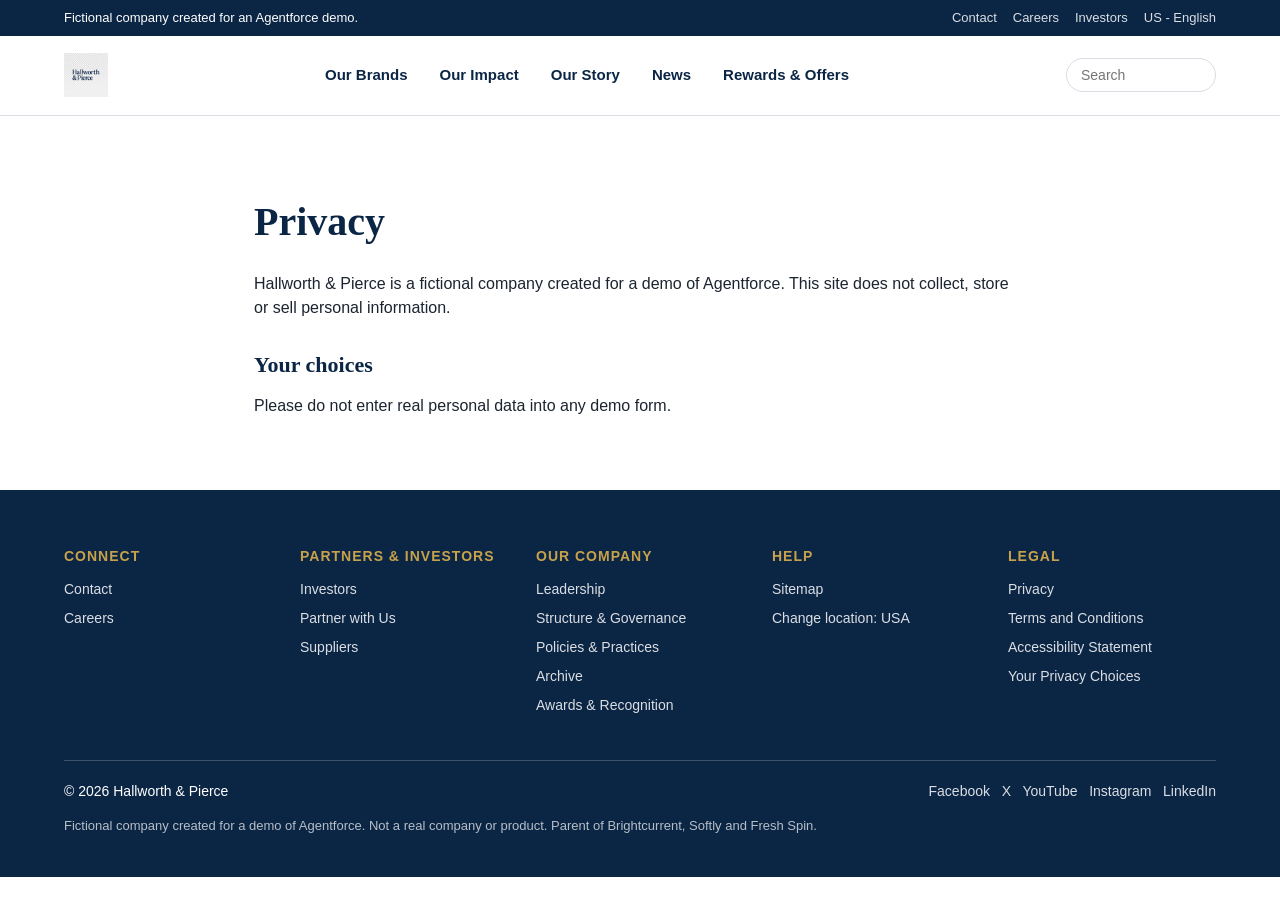
==== privacy.html @ 75a84b4d "Add Hallworth & Pierce mock site Co-Authored-By: Claude Sonnet 5.5 <noreply@anthropic.com>" ====
<!DOCTYPE html>
<html lang="en"><head><meta charset="utf-8"><meta name="viewport" content="width=device-width,initial-scale=1">
<title>Privacy</title><link rel="stylesheet" href="styles.css"></head><body>
<a class="skip" href="#main">Skip to content</a>
<div class="topbar"><div class="wrap"><span>Fictional company created for an Agentforce demo.</span><span><a href="#">Contact</a><a href="#">Careers</a><a href="#">Investors</a><a href="#">US - English</a></span></div></div>
<header class="site"><div class="wrap">
<a class="logo" href="index.html"><img src="assets/logo.png" alt="Hallworth &amp; Pierce" onerror="this.outerHTML='<span class=logo-text>Hallworth &amp; Pierce</span>'"></a>
<nav class="main" aria-label="Main"><ul>
<li><a href="index.html#brands">Our Brands</a><div class="sub"><a href="https://ctruax-hub.github.io/brightcurrent/">Brightcurrent</a><a href="#">Softly</a><a href="#">Fresh Spin</a><a href="#">Innovation</a><a href="#">Product Safety</a><a href="#">Ingredients</a></div></li>
<li><a href="index.html#impact">Our Impact</a><div class="sub"><a href="#">Community Impact</a><a href="#">Equality &amp; Inclusion</a><a href="#">Sustainability</a><a href="#">Ethics &amp; Responsibility</a></div></li>
<li><a href="index.html#company">Our Story</a><div class="sub"><a href="#">Who We Are</a><a href="#">H&amp;P History</a><a href="#">2026 Annual Report</a><a href="#">2025 Citizenship Report</a></div></li>
<li><a href="index.html#stories">News</a><div class="sub"><a href="#">Blog</a><a href="#">Newsroom</a></div></li>
<li><a href="#">Rewards &amp; Offers</a></li>
</ul></nav>
<input class="search" type="search" placeholder="Search" aria-label="Search">
<button class="burger" aria-label="Menu">&#9776;</button>
</div></header>
<main id="main">
<div class="page"><h1>Privacy</h1><p>Hallworth &amp; Pierce is a fictional company created for a demo of Agentforce. This site does not collect, store or sell personal information.</p><h2>Your choices</h2><p>Please do not enter real personal data into any demo form.</p></div></main>
<footer><div class="wrap">
<div class="cols">
<div><h4>Connect</h4><ul><li><a href="#">Contact</a></li><li><a href="#">Careers</a></li></ul></div>
<div><h4>Partners &amp; Investors</h4><ul><li><a href="#">Investors</a></li><li><a href="#">Partner with Us</a></li><li><a href="#">Suppliers</a></li></ul></div>
<div><h4>Our Company</h4><ul><li><a href="#">Leadership</a></li><li><a href="#">Structure &amp; Governance</a></li><li><a href="#">Policies &amp; Practices</a></li><li><a href="#">Archive</a></li><li><a href="#">Awards &amp; Recognition</a></li></ul></div>
<div><h4>Help</h4><ul><li><a href="#">Sitemap</a></li><li><a href="#">Change location: USA</a></li></ul></div>
<div><h4>Legal</h4><ul><li><a href="privacy.html">Privacy</a></li><li><a href="terms.html">Terms and Conditions</a></li><li><a href="#">Accessibility Statement</a></li><li><a href="#">Your Privacy Choices</a></li></ul></div>
</div>
<div class="legal"><span>&copy; 2026 Hallworth &amp; Pierce</span><span><a href="#">Facebook</a> &nbsp; <a href="#">X</a> &nbsp; <a href="#">YouTube</a> &nbsp; <a href="#">Instagram</a> &nbsp; <a href="#">LinkedIn</a></span></div>
<p class="disc">Fictional company created for a demo of Agentforce. Not a real company or product. Parent of Brightcurrent, Softly and Fresh Spin.</p>
</div></footer>
<script src="script.js"></script></body></html>
---- styles.css ----
:root{--navy:#0b2545;--blue:#13539b;--sky:#e8f0f9;--ink:#1c2430;--gray:#5b6573;--line:#d9dee5;--accent:#c8a24a}
*{box-sizing:border-box}
html{scroll-behavior:smooth}
body{margin:0;font-family:"Helvetica Neue",Arial,sans-serif;color:var(--ink);line-height:1.5;background:#fff}
a{color:inherit}
img{max-width:100%;display:block}
.skip{position:absolute;left:-999px;top:0;background:#fff;padding:8px 12px;z-index:100}
.skip:focus{left:0}
.wrap{max-width:1200px;margin:0 auto;padding:0 24px}
/* header */
.topbar{background:var(--navy);color:#fff;font-size:13px}
.topbar .wrap{display:flex;justify-content:space-between;align-items:center;min-height:36px;gap:16px;flex-wrap:wrap}
.topbar a{text-decoration:none;opacity:.85;margin-left:16px}
.topbar a:hover{opacity:1;text-decoration:underline}
header.site{border-bottom:1px solid var(--line);background:#fff;position:sticky;top:0;z-index:50}
header.site .wrap{display:flex;align-items:center;justify-content:space-between;min-height:76px;gap:24px}
.logo img{height:44px;width:auto}
.logo-text{font:700 22px Georgia,serif;color:var(--navy);text-decoration:none;letter-spacing:.3px}
nav.main ul{list-style:none;display:flex;gap:4px;margin:0;padding:0}
nav.main li{position:relative}
nav.main > ul > li > a{display:block;padding:28px 14px;text-decoration:none;font-weight:600;font-size:15px;color:var(--navy)}
nav.main > ul > li:hover > a{color:var(--blue)}
nav.main .sub{display:none;position:absolute;top:100%;left:0;min-width:240px;background:#fff;border:1px solid var(--line);box-shadow:0 8px 24px rgba(0,0,0,.1);padding:10px 0;flex-direction:column;gap:0}
nav.main li:hover .sub,nav.main li:focus-within .sub{display:flex}
nav.main .sub a{padding:9px 20px;text-decoration:none;font-size:14px;display:block}
nav.main .sub a:hover{background:var(--sky)}
.search{border:1px solid var(--line);border-radius:20px;padding:8px 14px;font-size:14px;width:150px}
.burger{display:none;background:none;border:0;font-size:28px;cursor:pointer;color:var(--navy)}
/* hero */
.hero{background:var(--navy);color:#fff;position:relative;overflow:hidden}
.hero .wrap{display:grid;grid-template-columns:1fr 1fr;gap:40px;align-items:center;padding-top:56px;padding-bottom:56px}
.hero h1{font:700 52px/1.1 Georgia,serif;margin:8px 0 20px}
.eyebrow{text-transform:uppercase;letter-spacing:2px;font-size:13px;font-weight:700;color:var(--accent)}
.hero p{font-size:18px;max-width:460px;opacity:.9}
.hero .imgs{display:grid;grid-template-columns:1fr 1fr;gap:16px}
.hero .imgs img{width:100%;height:100%;object-fit:cover;min-height:260px;background:#1d3d66;border-radius:4px}
.btn{display:inline-block;background:var(--accent);color:var(--navy);padding:13px 28px;font-weight:700;text-decoration:none;border-radius:30px;margin-top:12px}
.btn:hover{filter:brightness(1.08)}
.btn.outline{background:none;border:2px solid var(--navy);color:var(--navy)}
.btn.outline:hover{background:var(--navy);color:#fff;filter:none}
.anchors{background:var(--sky);border-bottom:1px solid var(--line)}
.anchors .wrap{display:flex;gap:28px;overflow-x:auto;padding-top:14px;padding-bottom:14px}
.anchors a{white-space:nowrap;text-decoration:none;font-weight:600;font-size:14px;color:var(--navy)}
.anchors a:hover{text-decoration:underline}
/* sections */
section{padding:72px 0}
h2{font:700 36px/1.2 Georgia,serif;color:var(--navy);margin:6px 0 28px}
.center{text-align:center}
.carousel{position:relative}
.track{display:flex;gap:20px;overflow-x:auto;scroll-snap-type:x mandatory;scrollbar-width:none;padding-bottom:6px}
.track::-webkit-scrollbar{display:none}
.card{flex:0 0 calc(25% - 15px);scroll-snap-align:start;border:1px solid var(--line);background:#fff}
.card img{width:100%;aspect-ratio:4/3;object-fit:cover;background:var(--sky)}
.card .body{padding:18px}
.card time{font-size:12px;color:var(--gray);text-transform:uppercase;letter-spacing:1px}
.card h3{font-size:18px;margin:8px 0 12px;color:var(--navy);line-height:1.3}
.card a{font-weight:700;font-size:14px;color:var(--blue)}
.ctrl{display:flex;gap:10px;justify-content:center;margin-top:20px}
.ctrl button{width:42px;height:42px;border-radius:50%;border:1px solid var(--navy);background:#fff;color:var(--navy);font-size:18px;cursor:pointer}
.ctrl button:hover{background:var(--navy);color:#fff}
.brands{background:var(--sky)}
.brand{flex:0 0 calc(25% - 15px);scroll-snap-align:start;background:#fff;text-align:center;padding:30px 20px;text-decoration:none;border:1px solid var(--line)}
.brand img{height:90px;margin:0 auto 14px;object-fit:contain}
.brand span{font-weight:700;color:var(--navy)}
.brand small{display:block;color:var(--gray);margin-top:4px}
.feature{display:grid;grid-template-columns:1fr 1fr;min-height:420px;padding:0}
.feature img{width:100%;height:100%;object-fit:cover;background:#cfdceb}
.feature .txt{display:flex;flex-direction:column;justify-content:center;padding:56px;background:#fff}
.feature .txt p{max-width:480px;color:var(--gray)}
.dual{display:grid;grid-template-columns:1fr 1fr;gap:24px;padding:0 0 72px}
.tile{position:relative;min-height:320px;color:#fff;display:flex;flex-direction:column;justify-content:flex-end;padding:32px;background:var(--navy) center/cover}
.tile::before{content:"";position:absolute;inset:0;background:linear-gradient(transparent 30%,rgba(11,37,69,.9))}
.tile>*{position:relative}
.tile h3{font:700 28px Georgia,serif;margin:0 0 10px}
.tile .btn{align-self:flex-start}
/* footer */
footer{background:var(--navy);color:#fff;padding:56px 0 28px;font-size:14px}
footer .cols{display:grid;grid-template-columns:repeat(5,1fr);gap:28px}
footer h4{margin:0 0 12px;font-size:14px;text-transform:uppercase;letter-spacing:1px;color:var(--accent)}
footer ul{list-style:none;padding:0;margin:0}
footer li{margin-bottom:8px}
footer a{text-decoration:none;opacity:.85}
footer a:hover{opacity:1;text-decoration:underline}
footer .legal{border-top:1px solid rgba(255,255,255,.2);margin-top:36px;padding-top:20px;display:flex;justify-content:space-between;gap:20px;flex-wrap:wrap}
footer .disc{margin-top:14px;opacity:.7;font-size:13px}
.page{max-width:820px;margin:0 auto;padding:56px 24px}
.page h1{font:700 40px Georgia,serif;color:var(--navy)}
.page h2{font-size:22px;margin:32px 0 8px}
@media(max-width:900px){
 .burger{display:block}
 nav.main{display:none;position:absolute;top:100%;left:0;right:0;background:#fff;border-bottom:1px solid var(--line)}
 nav.main.open{display:block}
 nav.main ul{flex-direction:column}
 nav.main > ul > li > a{padding:14px 24px}
 nav.main .sub{display:flex;position:static;border:0;box-shadow:none;padding:0 0 8px 16px}
 .search{display:none}
 .hero .wrap,.feature,.dual{grid-template-columns:1fr}
 .hero h1{font-size:38px}
 .card,.brand{flex-basis:80%}
 .feature .txt{padding:36px 24px}
 footer .cols{grid-template-columns:1fr 1fr}
}
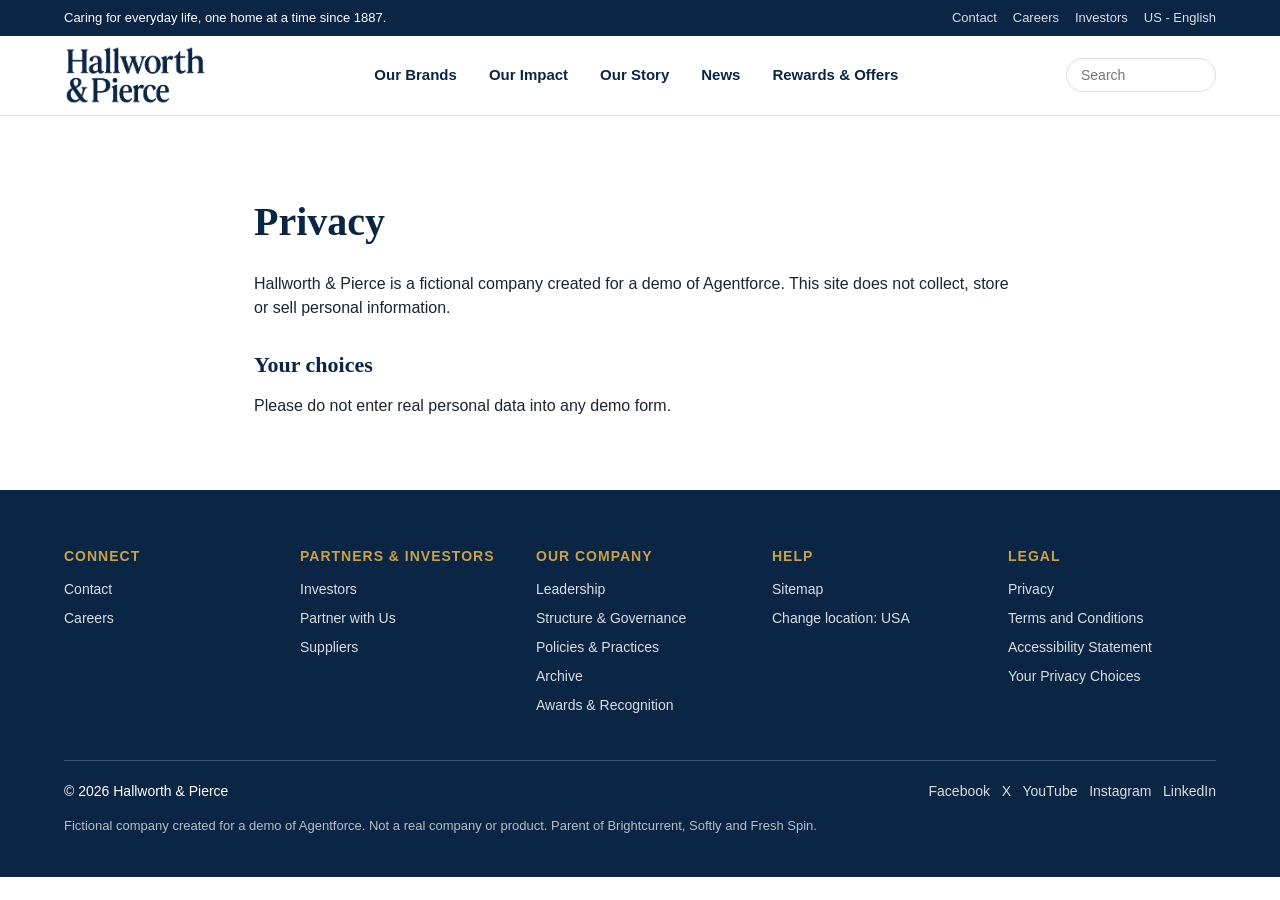
==== commit 4c646d61: "New story-4 image, on-brand top bar tagline, tinted intro section Co-Authored-By: Claude Sonnet 5.5 " ====
--- a/privacy.html
+++ b/privacy.html
@@ -2,7 +2,7 @@
 <html lang="en"><head><meta charset="utf-8"><meta name="viewport" content="width=device-width,initial-scale=1">
 <title>Privacy</title><link rel="stylesheet" href="styles.css"></head><body>
 <a class="skip" href="#main">Skip to content</a>
-<div class="topbar"><div class="wrap"><span>Fictional company created for an Agentforce demo.</span><span><a href="#">Contact</a><a href="#">Careers</a><a href="#">Investors</a><a href="#">US - English</a></span></div></div>
+<div class="topbar"><div class="wrap"><span>Caring for everyday life, one home at a time since 1887.</span><span><a href="#">Contact</a><a href="#">Careers</a><a href="#">Investors</a><a href="#">US - English</a></span></div></div>
 <header class="site"><div class="wrap">
 <a class="logo" href="index.html"><img src="assets/logo.png" alt="Hallworth &amp; Pierce" onerror="this.outerHTML='<span class=logo-text>Hallworth &amp; Pierce</span>'"></a>
 <nav class="main" aria-label="Main"><ul>
--- a/styles.css
+++ b/styles.css
@@ -14,7 +14,7 @@
 .topbar a:hover{opacity:1;text-decoration:underline}
 header.site{border-bottom:1px solid var(--line);background:#fff;position:sticky;top:0;z-index:50}
 header.site .wrap{display:flex;align-items:center;justify-content:space-between;min-height:76px;gap:24px}
-.logo img{height:44px;width:auto}
+.logo img{height:60px;width:auto}
 .logo-text{font:700 22px Georgia,serif;color:var(--navy);text-decoration:none;letter-spacing:.3px}
 nav.main ul{list-style:none;display:flex;gap:4px;margin:0;padding:0}
 nav.main li{position:relative}
@@ -60,7 +60,7 @@
 .ctrl button:hover{background:var(--navy);color:#fff}
 .brands{background:var(--sky)}
 .brand{flex:0 0 calc(25% - 15px);scroll-snap-align:start;background:#fff;text-align:center;padding:30px 20px;text-decoration:none;border:1px solid var(--line)}
-.brand img{height:90px;margin:0 auto 14px;object-fit:contain}
+.brand img{height:130px;max-width:100%;margin:0 auto 14px;object-fit:contain}
 .brand span{font-weight:700;color:var(--navy)}
 .brand small{display:block;color:var(--gray);margin-top:4px}
 .feature{display:grid;grid-template-columns:1fr 1fr;min-height:420px;padding:0}
@@ -100,3 +100,4 @@
  .feature .txt{padding:36px 24px}
  footer .cols{grid-template-columns:1fr 1fr}
 }
+.intro{background:#f6efdd;border-top:4px solid var(--accent);border-bottom:1px solid #e6dbbd}
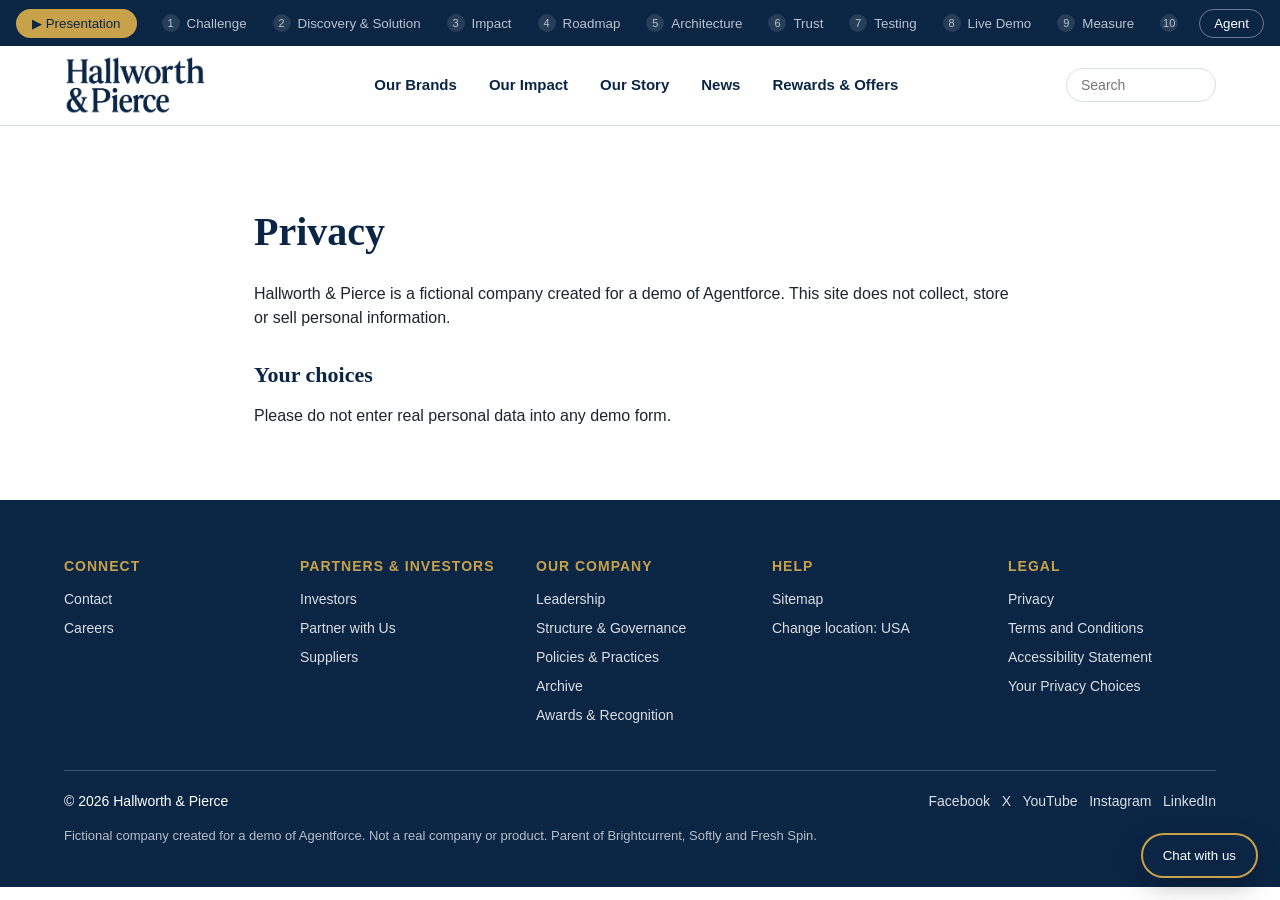
==== commit a1f793ac: "Add capstone presentation overlay, agenda bar and agent slot Co-Authored-By: Claude Sonnet 5.5 <nore" ====
--- a/privacy.html
+++ b/privacy.html
@@ -1,8 +1,8 @@
 <!DOCTYPE html>
 <html lang="en"><head><meta charset="utf-8"><meta name="viewport" content="width=device-width,initial-scale=1">
-<title>Privacy</title><link rel="stylesheet" href="styles.css"></head><body>
+<title>Privacy</title><link rel="stylesheet" href="styles.css"><link rel="stylesheet" href="deck.css"></head><body>
 <a class="skip" href="#main">Skip to content</a>
-<div class="topbar"><div class="wrap"><span>Caring for everyday life, one home at a time since 1887.</span><span><a href="#">Contact</a><a href="#">Careers</a><a href="#">Investors</a><a href="#">US - English</a></span></div></div>
+<div class="topbar"></div>
 <header class="site"><div class="wrap">
 <a class="logo" href="index.html"><img src="assets/logo.png" alt="Hallworth &amp; Pierce" onerror="this.outerHTML='<span class=logo-text>Hallworth &amp; Pierce</span>'"></a>
 <nav class="main" aria-label="Main"><ul>
@@ -28,4 +28,4 @@
 <div class="legal"><span>&copy; 2026 Hallworth &amp; Pierce</span><span><a href="#">Facebook</a> &nbsp; <a href="#">X</a> &nbsp; <a href="#">YouTube</a> &nbsp; <a href="#">Instagram</a> &nbsp; <a href="#">LinkedIn</a></span></div>
 <p class="disc">Fictional company created for a demo of Agentforce. Not a real company or product. Parent of Brightcurrent, Softly and Fresh Spin.</p>
 </div></footer>
-<script src="script.js"></script></body></html>+<script src="script.js"></script><script src="slides.js"></script><script src="deck.js"></script></body></html>
--- a/deck.css
+++ b/deck.css
@@ -0,0 +1,94 @@
+/* ---- Agenda bar ---- */
+:root{--bar:46px;--sf:#1b5fd6;--sfdeep:#0b2a6f;--slide:#d5e9ff}
+.topbar.demobar{position:sticky;top:0;z-index:70;height:var(--bar);background:var(--navy);color:#fff}
+.topbar.demobar .wrap{display:flex;align-items:center;gap:14px;height:100%;max-width:none;padding:0 16px}
+.demobar .play{flex:none;background:var(--accent);color:var(--navy);border:0;border-radius:20px;padding:7px 16px;font:700 13px inherit;font-family:inherit;cursor:pointer;display:flex;gap:7px;align-items:center}
+.demobar .play:hover{filter:brightness(1.08)}
+.demobar .chips{display:flex;gap:4px;overflow-x:auto;scrollbar-width:none;flex:1;align-items:center}
+.demobar .chips::-webkit-scrollbar{display:none}
+.demobar .chip{flex:none;background:none;border:0;color:#fff;opacity:.72;font:600 13px inherit;font-family:inherit;padding:7px 11px;border-radius:16px;cursor:pointer;white-space:nowrap;display:flex;gap:7px;align-items:center}
+.demobar .chip i{font-style:normal;font-size:11px;width:18px;height:18px;border-radius:50%;background:rgba(255,255,255,.16);display:grid;place-items:center}
+.demobar .chip:hover{opacity:1;background:rgba(255,255,255,.1)}
+.demobar .chip.on{opacity:1;background:rgba(200,162,74,.22);color:#fff}
+.demobar .chip.on i{background:var(--accent);color:var(--navy)}
+.demobar .agentbtn{flex:none;background:none;border:1px solid rgba(255,255,255,.4);color:#fff;border-radius:20px;padding:6px 14px;font:600 13px inherit;font-family:inherit;cursor:pointer}
+.demobar .agentbtn:hover{background:rgba(255,255,255,.12)}
+header.site{top:var(--bar)}
+@media(max-width:700px){.demobar .agentbtn{display:none}}
+
+/* ---- Overlay ---- */
+.deck{position:fixed;inset:var(--bar) 0 0 0;z-index:200;background:rgba(6,16,38,.92);display:none;align-items:center;justify-content:center;padding:3vmin}
+.deck.open{display:flex}
+.deck .frame{position:relative;width:min(100%,calc((100vh - var(--bar) - 6vmin - 56px)*16/9));aspect-ratio:16/9}
+.deck .stage{position:absolute;inset:0;container-type:inline-size;border-radius:1.2cqw;overflow:hidden;background:var(--slide);box-shadow:0 30px 80px rgba(0,0,0,.5);font-size:1.45cqw;color:#18305f}
+.deck .stage *{box-sizing:border-box}
+.slide{position:absolute;inset:0;padding:5cqw 5.5cqw 4cqw;display:flex;flex-direction:column;animation:sin .35s ease}
+@keyframes sin{from{opacity:0;transform:translateX(1.5cqw)}to{opacity:1;transform:none}}
+.slide .logo-corner{position:absolute;top:2.6cqw;right:4.5cqw;height:5.4cqw;width:auto}
+.slide h2{font:700 3.4cqw/1.15 "Helvetica Neue",Arial,sans-serif;color:var(--sfdeep);margin:0 0 2.2cqw;letter-spacing:-.02em}
+.s-lead{font-size:2cqw;line-height:1.45;max-width:62cqw;margin:0 0 2cqw}
+.s-h3{font-size:1.5cqw;text-transform:uppercase;letter-spacing:.12em;color:var(--sf);margin:.4cqw 0 1.2cqw}
+.s-grid{display:grid;gap:1.4cqw}
+.g2{grid-template-columns:1fr 1fr}.g3{grid-template-columns:repeat(3,1fr)}.g4{grid-template-columns:repeat(4,1fr)}.g5{grid-template-columns:repeat(5,1fr)}
+.wide-l{grid-template-columns:1.1fr 1fr}.wide-r{grid-template-columns:1.25fr 1fr}
+.tight{gap:1cqw}
+.s-card{background:#fff;border-radius:1.2cqw;padding:1.8cqw;box-shadow:0 .3cqw 1.2cqw rgba(11,42,111,.08);position:relative}
+.s-card h4{font-size:1.95cqw;margin:0 0 .8cqw;color:var(--sf)}
+.s-card p,.s-list{font-size:1.6cqw;line-height:1.5;margin:0;color:#3a4a6b}
+.s-list{padding-left:1.4cqw}.s-list li{margin-bottom:.6cqw}
+.s-card.dark{background:var(--sfdeep);color:#fff}
+.s-card.dark p,.s-card.dark .s-list{color:#dbe8ff}.s-card.dark h4{color:#fff}.s-card.dark h4.gold{color:#f3c969}
+.s-card.wide{margin-top:1.4cqw}
+.num{position:absolute;top:1.4cqw;right:1.6cqw;font:700 2.4cqw/1 Georgia,serif;color:#b9d3f5}
+.s-note{margin-top:auto;background:#fff;border-radius:1.2cqw;padding:1.4cqw 1.8cqw;font-size:1.5cqw;line-height:1.5;color:#2c3c60;border-left:.5cqw solid var(--sf)}
+.kpi{text-align:center;padding:2.4cqw 1.6cqw}.kpi b{display:block;font:700 6cqw/1.1 Georgia,serif;color:var(--sfdeep);margin:.6cqw 0}
+.kpis{margin-bottom:2cqw}
+.pill{display:inline-block;font-size:1cqw;font-weight:700;padding:.3cqw 1cqw;border-radius:2cqw;background:#e6edf8;color:#4a5b82;margin-bottom:1cqw}
+.pill.live{background:var(--sf);color:#fff}
+.pills{display:flex;flex-wrap:wrap;gap:.8cqw;margin-top:.6cqw}.pills span{background:rgba(255,255,255,.14);padding:.6cqw 1.3cqw;border-radius:2cqw;font-size:1.3cqw}
+.s-legal{font-size:1.2cqw;line-height:1.55;color:#3a4a6b;margin:0}
+.s-flow{display:flex;align-items:center;gap:1.2cqw;margin-top:3cqw}
+.s-flow div{background:var(--sfdeep);color:#fff;padding:1.2cqw 2.4cqw;border-radius:1cqw;font-weight:700;font-size:1.7cqw}
+.s-flow i{font-style:normal;font-size:2.4cqw;color:#9fc3ee}
+.s-flow.small{margin-top:1cqw;gap:.6cqw;flex-wrap:wrap}.s-flow.small div{background:rgba(255,255,255,.14);font-size:1.3cqw;padding:.7cqw 1.3cqw}
+.s-arch{display:flex;align-items:stretch;gap:1cqw;margin-bottom:1.8cqw}
+.s-arch .col{flex:1;display:flex;flex-direction:column;gap:.8cqw}.s-arch .col.big{flex:1.25}
+.s-arch h5{margin:0 0 .3cqw;font-size:1.1cqw;letter-spacing:.12em;text-transform:uppercase;color:var(--sf)}
+.s-arch .box{background:#fff;border-radius:.9cqw;padding:1cqw 1.2cqw;font-size:1.3cqw;font-weight:600;box-shadow:0 .2cqw .8cqw rgba(11,42,111,.08)}
+.s-arch .box.strong{background:var(--sfdeep);color:#fff}
+.s-arch i{align-self:center;font-style:normal;font-size:2.4cqw;color:#7aa6dd}
+/* cover + section slides */
+.slide.cover,.slide.section{background:radial-gradient(120% 90% at 50% 120%,#1f7bff,#0034c6 45%,#001f8a);color:#fff;justify-content:center}
+.slide.cover h2,.slide.section h2,.slide.section .s-big{color:#fff}
+.s-kicker{font-size:1.7cqw;letter-spacing:.14em;text-transform:uppercase;color:#bcd8ff;margin:0 0 1.4cqw}.s-kicker.i{font-style:italic;text-transform:none;letter-spacing:0;position:absolute;top:4.5cqw;left:5.5cqw;font-size:2cqw}
+.s-cover{font:700 6.2cqw/1.05 Georgia,serif;margin:0;color:#fff}.s-cover span{display:block;font:700 3.4cqw/1.3 "Helvetica Neue",Arial,sans-serif;color:#9fd0ff;margin-top:1.2cqw}
+.s-sub{font-size:2.2cqw;margin:1.4cqw 0 0;color:#dbe8ff}
+.s-people{display:flex;gap:6cqw;margin-top:5cqw}.s-people b{display:block;font-size:1.6cqw}.s-people span{font-size:1.4cqw;color:#bcd8ff}
+.s-big{font:700 4.3cqw/1.2 Georgia,serif;max-width:78cqw;margin:0}
+.slide.cover .s-people{position:absolute;bottom:4.5cqw}
+.slide.section .s-flow div{background:rgba(255,255,255,.16)}
+.s-actions{display:flex;gap:1.4cqw;margin-top:3.4cqw}
+.s-actions button{font:700 1.8cqw inherit;font-family:inherit;padding:1.1cqw 2.8cqw;border-radius:3cqw;border:0;background:#f3c969;color:var(--navy);cursor:pointer}
+.s-actions button.ghost{background:none;border:.2cqw solid #fff;color:#fff}
+/* chrome */
+.deck .nav{position:absolute;left:0;right:0;bottom:-48px;display:flex;align-items:center;gap:12px;color:#c9d6ee;font-size:14px}
+.deck .nav button{background:rgba(255,255,255,.12);border:0;color:#fff;width:38px;height:38px;border-radius:50%;font-size:18px;cursor:pointer}
+.deck .nav button:hover{background:rgba(255,255,255,.25)}
+.deck .nav .bar{flex:1;height:4px;border-radius:3px;background:rgba(255,255,255,.18);overflow:hidden}
+.deck .nav .bar div{height:100%;background:var(--accent);transition:width .3s}
+.deck .nav .ttl{min-width:200px;text-align:right}
+.deck .close{background:rgba(255,255,255,.12)!important;font-size:16px!important}
+/* agent slot */
+.agent-launch{position:fixed;right:22px;bottom:22px;z-index:90;background:var(--navy);color:#fff;border:2px solid var(--accent);border-radius:30px;padding:13px 20px;font:700 14px inherit;font-family:inherit;cursor:pointer;box-shadow:0 8px 24px rgba(0,0,0,.25)}
+.agent-panel{position:fixed;right:22px;bottom:80px;z-index:90;width:min(380px,calc(100vw - 44px));height:min(540px,calc(100vh - 160px));background:#fff;border-radius:16px;box-shadow:0 16px 48px rgba(0,0,0,.3);display:none;flex-direction:column;overflow:hidden}
+.agent-panel.open{display:flex}
+.agent-panel header{background:var(--navy);color:#fff;padding:14px 18px;font-weight:700;display:flex;justify-content:space-between}
+.agent-panel header button{background:none;border:0;color:#fff;font-size:18px;cursor:pointer}
+#agentforce-container{flex:1;display:grid;place-items:center;text-align:center;padding:24px;color:#5b6573;font-size:14px;background:#f6f8fb}
+body.deck-open{overflow:hidden}
+
+.slide>.s-grid{flex:1;margin-bottom:1.6cqw}
+.slide>.s-grid.kpis{flex:none}
+.s-grid.g5 .s-card h4{font-size:1.7cqw}.s-grid.g5 .s-card p{font-size:1.4cqw}
+.slide h2.s-big{font:700 4.3cqw/1.2 Georgia,serif;margin:0}
+.slide.section h2.s-big{color:#fff}
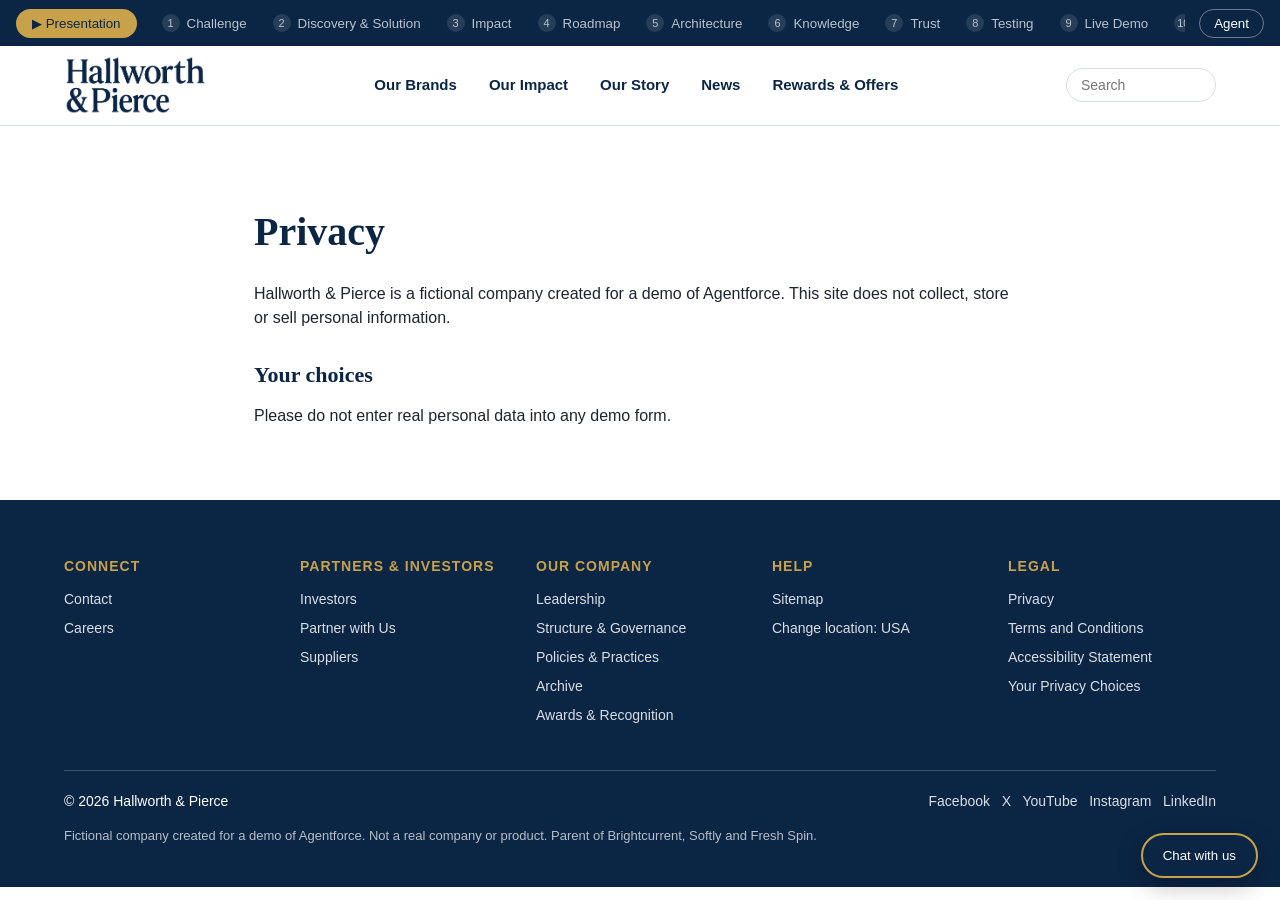
==== commit 97418e19: "Add H&P monogram favicon Co-Authored-By: Claude Opus 5.5 <noreply@anthropic.com>" ====
--- a/privacy.html
+++ b/privacy.html
@@ -1,6 +1,6 @@
 <!DOCTYPE html>
 <html lang="en"><head><meta charset="utf-8"><meta name="viewport" content="width=device-width,initial-scale=1">
-<title>Privacy</title><link rel="stylesheet" href="styles.css"><link rel="stylesheet" href="deck.css"></head><body>
+<title>Privacy</title><link rel="icon" href="favicon.ico" sizes="any"><link rel="icon" type="image/png" href="assets/favicon.png"><link rel="apple-touch-icon" href="assets/favicon.png"><link rel="stylesheet" href="styles.css"><link rel="stylesheet" href="deck.css"></head><body>
 <a class="skip" href="#main">Skip to content</a>
 <div class="topbar"></div>
 <header class="site"><div class="wrap">
--- a/deck.css
+++ b/deck.css
@@ -24,7 +24,9 @@
 .deck .stage *{box-sizing:border-box}
 .slide{position:absolute;inset:0;padding:5cqw 5.5cqw 4cqw;display:flex;flex-direction:column;animation:sin .35s ease}
 @keyframes sin{from{opacity:0;transform:translateX(1.5cqw)}to{opacity:1;transform:none}}
-.slide .logo-corner{position:absolute;top:2.6cqw;right:4.5cqw;height:5.4cqw;width:auto}
+/* Brightcurrent + Salesforce lockup, positioned to match the capstone template's content layout */
+.slide .logo-lockup{position:absolute;top:4.6cqw;right:4.3cqw;display:flex;align-items:center;gap:1.1cqw;z-index:2}
+.slide .logo-lockup img{height:3.65cqw;width:auto;display:block}
 .slide h2{font:700 3.4cqw/1.15 "Helvetica Neue",Arial,sans-serif;color:var(--sfdeep);margin:0 0 2.2cqw;letter-spacing:-.02em}
 .s-lead{font-size:2cqw;line-height:1.45;max-width:62cqw;margin:0 0 2cqw}
 .s-h3{font-size:1.5cqw;text-transform:uppercase;letter-spacing:.12em;color:var(--sf);margin:.4cqw 0 1.2cqw}
@@ -92,3 +94,26 @@
 .s-grid.g5 .s-card h4{font-size:1.7cqw}.s-grid.g5 .s-card p{font-size:1.4cqw}
 .slide h2.s-big{font:700 4.3cqw/1.2 Georgia,serif;margin:0}
 .slide.section h2.s-big{color:#fff}
+
+.slide.frame{padding:0;animation:none}
+.slide.frame iframe{width:100%;height:100%;border:0;display:block;background:#001e5b}
+
+/* team slide */
+.team .s-card{text-align:center;display:flex;flex-direction:column;align-items:center;justify-content:flex-start;padding:3.4cqw 1.6cqw 2.6cqw}
+.team .s-card h4{font-size:1.9cqw;margin-bottom:.5cqw}
+.team .s-card p{font-size:1.4cqw;line-height:1.4}
+.team .avatar{width:14cqw;height:14cqw;border-radius:50%;background:var(--sfdeep);color:#fff;display:grid;place-items:center;font:700 3.4cqw/1 Georgia,serif;margin-bottom:1.6cqw;overflow:hidden}
+.team .avatar img{width:100%;height:100%;object-fit:cover}
+
+/* full-bleed image slides */
+.slide.image{padding:0;background:#0034c6}
+.slide.image .s-fill{width:100%;height:100%;object-fit:cover;display:block}
+
+/* title slide: template background + artwork (positions from the capstone template's "Title Blue 3" layout) */
+.slide.cover.title{background:#0034c6 url(assets/title/bg.jpg) center/cover no-repeat}
+.slide.title .t-art{position:absolute;inset:0;pointer-events:none}
+.slide.title .t-art img{position:absolute;height:auto;display:block}
+.slide.title > :not(.t-art){position:relative;z-index:1}
+.slide.title .s-kicker.i{position:absolute}
+.slide.title .s-people{position:absolute;display:grid;grid-template-columns:repeat(2,minmax(0,32cqw));gap:1.6cqw 3cqw}
+.slide.title .s-people span{display:block}
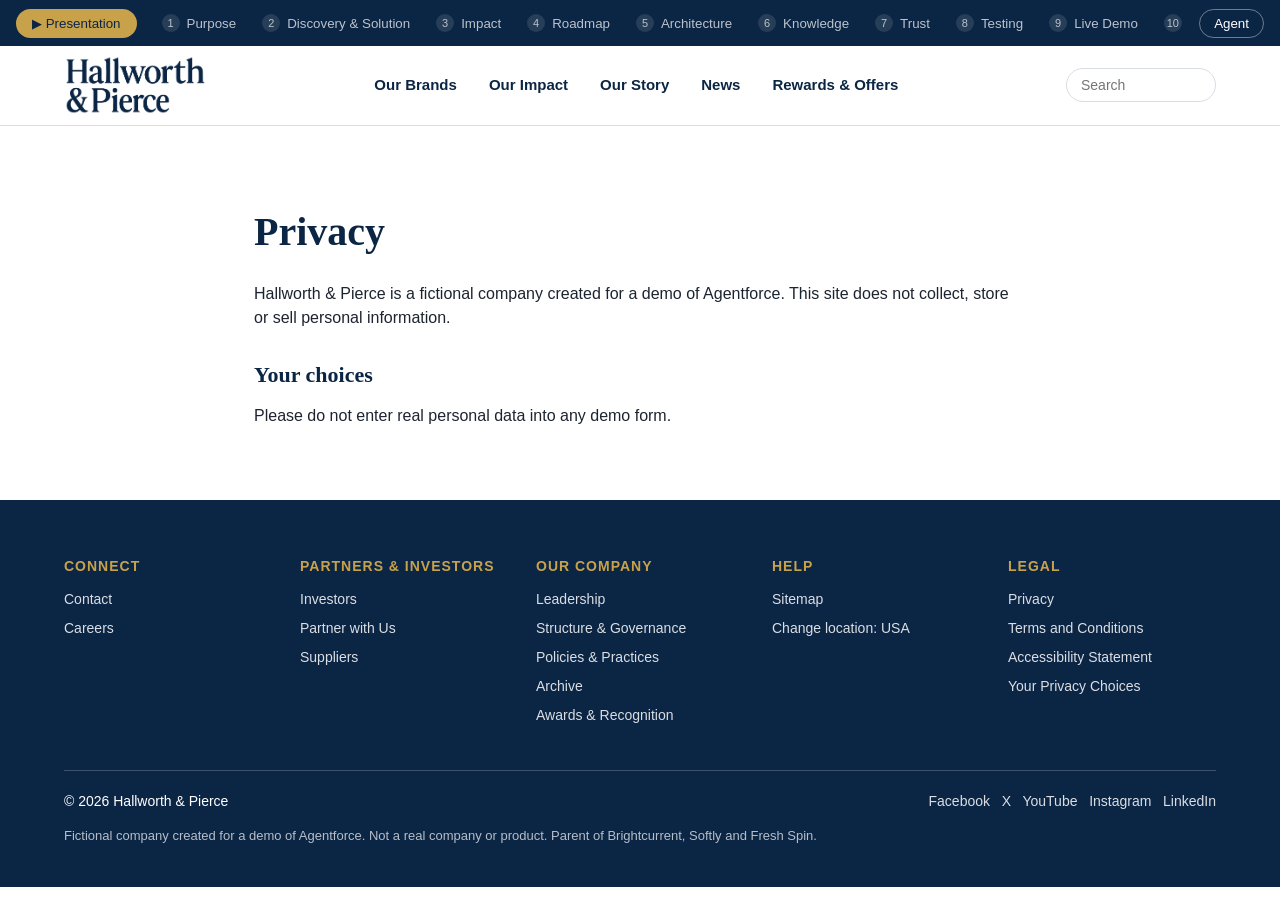
==== commit f0956115: "Add Agentforce embedded messaging; fix unresolved merge markers in deck.js and deck.css Co-Authored-" ====
--- a/privacy.html
+++ b/privacy.html
@@ -1,5 +1,5 @@
 <!DOCTYPE html>
-<html lang="en"><head><meta charset="utf-8"><meta name="viewport" content="width=device-width,initial-scale=1">
+<html lang="en"><head><meta charset="utf-8"><meta name="viewport" content="width=device-width, initial-scale=1, minimum-scale=1">
 <title>Privacy</title><link rel="icon" href="favicon.ico" sizes="any"><link rel="icon" type="image/png" href="assets/favicon.png"><link rel="apple-touch-icon" href="assets/favicon.png"><link rel="stylesheet" href="styles.css"><link rel="stylesheet" href="deck.css"></head><body>
 <a class="skip" href="#main">Skip to content</a>
 <div class="topbar"></div>
@@ -28,4 +28,23 @@
 <div class="legal"><span>&copy; 2026 Hallworth &amp; Pierce</span><span><a href="#">Facebook</a> &nbsp; <a href="#">X</a> &nbsp; <a href="#">YouTube</a> &nbsp; <a href="#">Instagram</a> &nbsp; <a href="#">LinkedIn</a></span></div>
 <p class="disc">Fictional company created for a demo of Agentforce. Not a real company or product. Parent of Brightcurrent, Softly and Fresh Spin.</p>
 </div></footer>
-<script src="script.js"></script><script src="slides.js"></script><script src="deck.js"></script></body></html>+<script src="script.js"></script><script src="slides.js"></script><script src="deck.js"></script><script type='text/javascript'>
+	function initEmbeddedMessaging() {
+		try {
+			embeddedservice_bootstrap.settings.language = 'en_US'; // For example, enter 'en' or 'en-US'
+
+			embeddedservice_bootstrap.init(
+				'00DWC00000FRgHN',
+				'Hallworth_Pierce',
+				'https://orgfarm-e0b7935f05--agent007sb.sandbox.my.site.com/ESWHallworthPier1793824372010',
+				{
+					scrt2URL: 'https://orgfarm-e0b7935f05--agent007sb.sandbox.my.salesforce-scrt.com'
+				}
+			);
+		} catch (err) {
+			console.error('Error loading Embedded Messaging: ', err);
+		}
+	};
+</script>
+<script type='text/javascript' src='https://orgfarm-e0b7935f05--agent007sb.sandbox.my.site.com/ESWHallworthPier1793824372010/assets/js/bootstrap.min.js' onload='initEmbeddedMessaging()'></script>
+</body></html>
--- a/deck.css
+++ b/deck.css
@@ -108,6 +108,82 @@
 /* full-bleed image slides */
 .slide.image{padding:0;background:#0034c6}
 .slide.image .s-fill{width:100%;height:100%;object-fit:cover;display:block}
+/* ---- Purpose story slide ---- */
+.slide.story{background:radial-gradient(110% 90% at 80% 110%,#1f6fff 0%,#0a3bd0 38%,#041a73 100%);color:#fff;padding:0;overflow:hidden}
+.slide.story::before{content:"";position:absolute;width:60cqw;height:60cqw;right:-20cqw;top:-30cqw;border-radius:50%;background:radial-gradient(circle,rgba(125,190,255,.35),transparent 65%);pointer-events:none}
+.story .st-kicker{position:absolute;top:3.4cqw;left:5.5cqw;margin:0;font-size:1.5cqw;font-weight:700;letter-spacing:.16em;text-transform:uppercase;color:#f3c969}
+.story .st-kicker span{margin-left:1cqw;font-weight:400;letter-spacing:0;text-transform:none;font-style:italic;color:#bcd8ff}
+.story .st-rail{position:absolute;top:2.6cqw;right:4.5cqw;display:flex;gap:.6cqw;z-index:3}
+.story .st-rail button{font:600 1.15cqw inherit;font-family:inherit;color:#bcd8ff;background:rgba(255,255,255,.08);border:1px solid rgba(255,255,255,.2);border-radius:2cqw;padding:.6cqw 1.3cqw;cursor:pointer;transition:all .3s}
+.story .st-rail button:hover{background:rgba(255,255,255,.18);color:#fff}
+.story .st-rail button.done{color:#fff;border-color:rgba(243,201,105,.6)}
+.story .st-rail button.on{background:#f3c969;color:#0a2260;border-color:#f3c969}
+/* text column */
+.story .st-text{position:absolute;left:5.5cqw;top:9cqw;width:34cqw;height:30cqw}
+.story .act{position:absolute;inset:0;opacity:0;transform:translateY(1.2cqw);pointer-events:none;transition:opacity .5s,transform .5s}
+.story[data-step="0"] .a0,.story[data-step="1"] .a1,.story[data-step="2"] .a2,.story[data-step="3"] .a3{opacity:1;transform:none;pointer-events:auto}
+.story .st-act{margin:0 0 1.2cqw;font-size:1.3cqw;letter-spacing:.14em;text-transform:uppercase;color:#9fd0ff}
+.slide.story .act h2{font:700 3.3cqw/1.18 Georgia,serif;color:#fff;margin:0 0 1.6cqw;letter-spacing:-.01em}
+.story .act p:not(.st-act){font-size:1.65cqw;line-height:1.55;color:#dbe8ff;margin:0}
+/* visual column */
+.story .st-visual{position:absolute;left:43cqw;right:5cqw;top:8.5cqw;height:34cqw}
+.story .vis{position:absolute;inset:0;display:none;align-items:center;justify-content:center}
+.story[data-step="0"] .v0,.story[data-step="1"] .v1,.story[data-step="2"] .v2,.story[data-step="3"] .v3{display:flex}
+.story[data-step="2"] .v1{display:none}.story[data-step="1"] .v2{display:none}
+.story .v1.v2{flex-direction:column;gap:2cqw}
+.story[data-step="1"] .v1.v2,.story[data-step="2"] .v1.v2{display:flex}
+/* chat scene */
+.chat{width:30cqw;display:flex;flex-direction:column;gap:1.3cqw}
+.chat .stamp{align-self:center;font-size:1.1cqw;color:#9fd0ff;opacity:0;animation:pop .5s .1s forwards}
+.chat .stamp.late{color:#ffb4a8;background:rgba(255,120,100,.14);padding:.5cqw 1.3cqw;border-radius:2cqw;font-weight:600;animation-delay:3s}
+.bub{border-radius:1.6cqw;padding:1.3cqw 1.6cqw;font-size:1.4cqw;line-height:1.45;opacity:0;animation:pop .6s forwards}
+.bub p{margin:0}
+.bub.me{align-self:flex-end;max-width:25cqw;background:#fff;color:#14306a;border-bottom-right-radius:.4cqw;animation-delay:.6s}
+.bub.them{align-self:flex-start;max-width:23cqw;background:rgba(255,255,255,.12);border:1px dashed rgba(255,255,255,.35);color:#c9dcff;border-bottom-left-radius:.4cqw;animation-delay:1.9s}
+@keyframes pop{from{opacity:0;transform:translateY(1cqw) scale(.97)}to{opacity:1;transform:none}}
+.photo{position:relative;height:10cqw;border-radius:1cqw;margin-bottom:1cqw;background:linear-gradient(135deg,#f6efe4,#e8dcc6);overflow:hidden}
+.photo .blot{position:absolute;left:18%;top:20%;width:9cqw;height:7cqw;border-radius:50% 45% 55% 40%;background:radial-gradient(circle at 40% 40%,#8c1236,#5a0820 70%,rgba(90,8,32,0) 72%);filter:blur(.15cqw)}
+.photo .lbl{position:absolute;right:8%;bottom:12%;width:6.5cqw;height:4cqw;background:#fff;border-radius:.4cqw;padding:.7cqw;display:flex;flex-direction:column;gap:.45cqw;box-shadow:0 .2cqw .6cqw rgba(0,0,0,.2);transform:rotate(-6deg);filter:blur(.12cqw)}
+.photo .lbl b{display:block;height:.35cqw;background:#9aa7c4;border-radius:1cqw}.photo .lbl b:nth-child(2){width:70%}.photo .lbl b:nth-child(3){width:45%}
+/* pillars */
+.pillars{display:grid;grid-template-columns:repeat(3,1fr);gap:1.3cqw;width:100%}
+.pillar{position:relative;min-height:19cqw;border-radius:1.4cqw;padding:1.8cqw 1.5cqw;border:2px dashed rgba(255,255,255,.35);background:rgba(255,255,255,.05);transition:background .6s,border-color .6s,transform .6s,box-shadow .6s}
+.pillar .pi{width:3.6cqw;height:3.6cqw;color:#9fb6e8;margin-bottom:1.2cqw;transition:color .6s}
+.pillar h4{font:700 1.8cqw/1.15 "Helvetica Neue",Arial,sans-serif;margin:0 0 .7cqw;color:#fff}
+.pillar p{margin:0 0 1.2cqw;font-size:1.35cqw;line-height:1.45;color:#c9dcff}
+.tag{display:inline-block;font-size:1.05cqw;font-weight:700;padding:.35cqw 1cqw;border-radius:2cqw}
+.tag.bad{background:rgba(255,120,100,.18);color:#ffb4a8}.tag.good{background:#f3c969;color:#0a2260}
+.pillar .when-on{display:none}
+.story[data-step="2"] .pillar .when-off{display:none}.story[data-step="2"] .pillar .when-on{display:block;animation:pop .6s both}
+.story[data-step="2"] .pillar{border:2px solid rgba(255,255,255,.55);background:linear-gradient(160deg,rgba(255,255,255,.22),rgba(255,255,255,.08));box-shadow:0 1cqw 3cqw rgba(0,10,60,.35)}
+.story[data-step="2"] .pillar .pi{color:#f3c969}
+.story[data-step="2"] .pillar:nth-child(2){transition-delay:.15s}.story[data-step="2"] .pillar:nth-child(3){transition-delay:.3s}
+.foot-chip{font-size:1.5cqw;padding:.9cqw 2cqw;border-radius:3cqw;background:rgba(255,255,255,.1);border:1px solid rgba(255,255,255,.25);color:#dbe8ff}
+.foot-chip b{font:700 2.6cqw Georgia,serif;color:#ffb4a8;margin-right:.4cqw}.foot-chip span{margin-left:.8cqw;font-size:1.1cqw;color:#9fd0ff;font-style:italic}
+.foot-chip.f2{display:none;background:#f3c969;color:#0a2260;font-weight:700;border-color:#f3c969}
+.story[data-step="2"] .f1{display:none}.story[data-step="2"] .f2{display:block;animation:pop .6s .5s both}
+/* value */
+.v3{flex-direction:column;gap:1.3cqw;align-items:stretch!important;justify-content:flex-start!important}
+.val-row{display:grid;grid-template-columns:1fr 1fr;gap:1.3cqw}
+.val{border-radius:1.4cqw;padding:1.5cqw 1.7cqw;background:rgba(255,255,255,.1);border:1px solid rgba(255,255,255,.22);animation:pop .6s both}
+.val.big{background:#fff;color:#14306a;border:0;padding:1.6cqw 1.8cqw}
+.val.big b{display:block;font:700 5.4cqw/1 Georgia,serif;color:#0a3bd0;margin-bottom:.6cqw}
+.val.big p{margin:0;font-size:1.35cqw;line-height:1.4;color:#33477a}
+.val h4{margin:0 0 .5cqw;font-size:1.55cqw;color:#f3c969}.val p{margin:0;font-size:1.3cqw;line-height:1.4;color:#dbe8ff}
+.val-row .val:nth-child(2){animation-delay:.15s}.val-also{animation:pop .6s .3s both}.val-row.two .val{animation-delay:.45s}.val-row.two .val:nth-child(2){animation-delay:.6s}
+.val-also{display:flex;flex-wrap:wrap;gap:.7cqw;align-items:center}
+.val-also span{font-size:1.1cqw;letter-spacing:.12em;text-transform:uppercase;color:#9fd0ff;margin-right:.6cqw}
+.val-also i{font-style:normal;font-size:1.2cqw;padding:.45cqw 1.1cqw;border-radius:2cqw;background:rgba(255,255,255,.12);border:1px solid rgba(255,255,255,.22)}
+.roi{margin:0;font-size:1.15cqw;font-style:italic;color:#9fd0ff;text-align:right}
+/* job story strip */
+.story .st-job{position:absolute;left:5.5cqw;right:5cqw;bottom:3.6cqw;padding:1.3cqw 1.8cqw 1.3cqw 2cqw;border-left:.5cqw solid #f3c969;background:rgba(2,16,70,.55);border-radius:1.2cqw;opacity:0;transform:translateY(1cqw);transition:opacity .6s .3s,transform .6s .3s;pointer-events:none}
+.story[data-step="3"] .st-job{opacity:1;transform:none}
+.story .st-job span{display:block;font-size:1cqw;letter-spacing:.16em;text-transform:uppercase;color:#f3c969;margin-bottom:.4cqw}
+.story .st-job p{margin:0;font-size:1.25cqw;line-height:1.45;color:#e6efff}
+.story .pillar{min-height:25cqw;padding:2.2cqw 1.8cqw}
+.story .pillar .pi{width:4.6cqw;height:4.6cqw;margin-bottom:1.8cqw}
+.story .pillar h4{font-size:2.1cqw}.story .pillar p{font-size:1.5cqw}
+.story .foot-chip{font-size:1.7cqw}
 
 /* title slide: template background + artwork (positions from the capstone template's "Title Blue 3" layout) */
 .slide.cover.title{background:#0034c6 url(assets/title/bg.jpg) center/cover no-repeat}
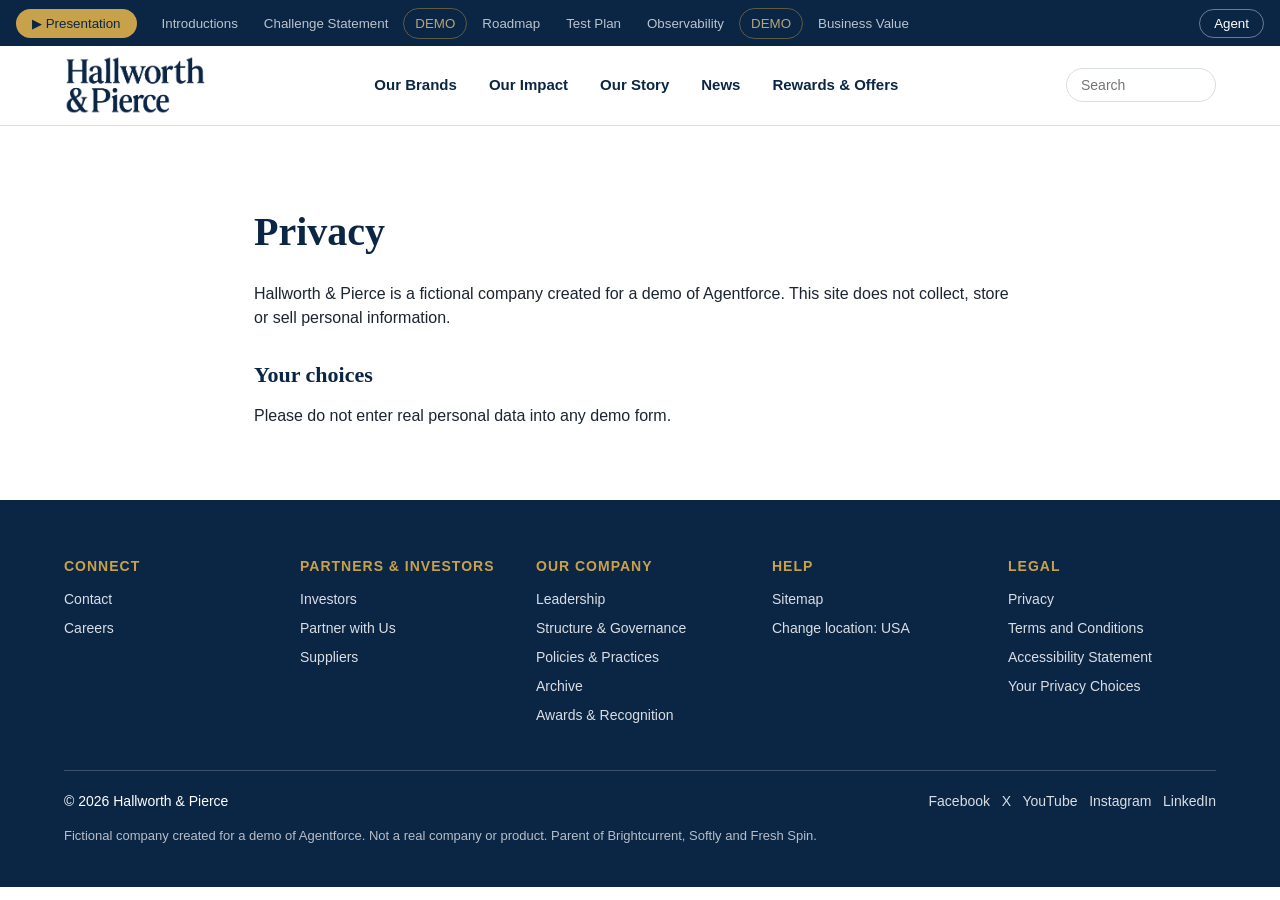
==== commit 0c5f43cf: "Rebuild presentation in the Salesforce deck style with the new flow Co-Authored-By: Claude Sonnet 5." ====
--- a/privacy.html
+++ b/privacy.html
@@ -28,7 +28,7 @@
 <div class="legal"><span>&copy; 2026 Hallworth &amp; Pierce</span><span><a href="#">Facebook</a> &nbsp; <a href="#">X</a> &nbsp; <a href="#">YouTube</a> &nbsp; <a href="#">Instagram</a> &nbsp; <a href="#">LinkedIn</a></span></div>
 <p class="disc">Fictional company created for a demo of Agentforce. Not a real company or product. Parent of Brightcurrent, Softly and Fresh Spin.</p>
 </div></footer>
-<script src="script.js"></script><script src="slides.js"></script><script src="deck.js"></script><script type='text/javascript'>
+<script src="script.js"></script><script src="deck.js"></script><script type='text/javascript'>
 	function initEmbeddedMessaging() {
 		try {
 			embeddedservice_bootstrap.settings.language = 'en_US'; // For example, enter 'en' or 'en-US'
--- a/deck.css
+++ b/deck.css
@@ -1,195 +1,23 @@
-/* ---- Agenda bar ---- */
-:root{--bar:46px;--sf:#1b5fd6;--sfdeep:#0b2a6f;--slide:#d5e9ff}
+/* Host chrome for the presentation: top bar + full-screen overlay that embeds decks/capstone.html */
+:root{--bar:46px}
 .topbar.demobar{position:sticky;top:0;z-index:70;height:var(--bar);background:var(--navy);color:#fff}
 .topbar.demobar .wrap{display:flex;align-items:center;gap:14px;height:100%;max-width:none;padding:0 16px}
 .demobar .play{flex:none;background:var(--accent);color:var(--navy);border:0;border-radius:20px;padding:7px 16px;font:700 13px inherit;font-family:inherit;cursor:pointer;display:flex;gap:7px;align-items:center}
 .demobar .play:hover{filter:brightness(1.08)}
 .demobar .chips{display:flex;gap:4px;overflow-x:auto;scrollbar-width:none;flex:1;align-items:center}
 .demobar .chips::-webkit-scrollbar{display:none}
-.demobar .chip{flex:none;background:none;border:0;color:#fff;opacity:.72;font:600 13px inherit;font-family:inherit;padding:7px 11px;border-radius:16px;cursor:pointer;white-space:nowrap;display:flex;gap:7px;align-items:center}
-.demobar .chip i{font-style:normal;font-size:11px;width:18px;height:18px;border-radius:50%;background:rgba(255,255,255,.16);display:grid;place-items:center}
+.demobar .chip{flex:none;background:none;border:0;color:#fff;opacity:.72;font:600 13px inherit;font-family:inherit;padding:7px 11px;border-radius:16px;cursor:pointer;white-space:nowrap}
 .demobar .chip:hover{opacity:1;background:rgba(255,255,255,.1)}
-.demobar .chip.on{opacity:1;background:rgba(200,162,74,.22);color:#fff}
-.demobar .chip.on i{background:var(--accent);color:var(--navy)}
+.demobar .chip.on{opacity:1;background:rgba(200,162,74,.28)}
+.demobar .chip.demo{border:1px solid rgba(200,162,74,.6);color:#f3d98b}
+.demobar .chip.demo.on{background:var(--accent);color:var(--navy);border-color:var(--accent)}
 .demobar .agentbtn{flex:none;background:none;border:1px solid rgba(255,255,255,.4);color:#fff;border-radius:20px;padding:6px 14px;font:600 13px inherit;font-family:inherit;cursor:pointer}
 .demobar .agentbtn:hover{background:rgba(255,255,255,.12)}
 header.site{top:var(--bar)}
+.deck{position:fixed;inset:var(--bar) 0 0 0;z-index:200;background:#000b24;display:none}
+.deck.open{display:block}
+.deck iframe{position:absolute;inset:0;width:100%;height:100%;border:0;background:#000b24}
+.deck .x{position:absolute;top:10px;right:12px;z-index:3;width:38px;height:38px;border-radius:50%;border:0;background:rgba(255,255,255,.14);color:#fff;font-size:16px;cursor:pointer;opacity:.4;transition:opacity .2s}
+.deck:hover .x{opacity:1}.deck .x:hover{background:rgba(255,255,255,.28)}
+body.deck-open{overflow:hidden}
 @media(max-width:700px){.demobar .agentbtn{display:none}}
-
-/* ---- Overlay ---- */
-.deck{position:fixed;inset:var(--bar) 0 0 0;z-index:200;background:rgba(6,16,38,.92);display:none;align-items:center;justify-content:center;padding:3vmin}
-.deck.open{display:flex}
-.deck .frame{position:relative;width:min(100%,calc((100vh - var(--bar) - 6vmin - 56px)*16/9));aspect-ratio:16/9}
-.deck .stage{position:absolute;inset:0;container-type:inline-size;border-radius:1.2cqw;overflow:hidden;background:var(--slide);box-shadow:0 30px 80px rgba(0,0,0,.5);font-size:1.45cqw;color:#18305f}
-.deck .stage *{box-sizing:border-box}
-.slide{position:absolute;inset:0;padding:5cqw 5.5cqw 4cqw;display:flex;flex-direction:column;animation:sin .35s ease}
-@keyframes sin{from{opacity:0;transform:translateX(1.5cqw)}to{opacity:1;transform:none}}
-/* Brightcurrent + Salesforce lockup, positioned to match the capstone template's content layout */
-.slide .logo-lockup{position:absolute;top:4.6cqw;right:4.3cqw;display:flex;align-items:center;gap:1.1cqw;z-index:2}
-.slide .logo-lockup img{height:3.65cqw;width:auto;display:block}
-.slide h2{font:700 3.4cqw/1.15 "Helvetica Neue",Arial,sans-serif;color:var(--sfdeep);margin:0 0 2.2cqw;letter-spacing:-.02em}
-.s-lead{font-size:2cqw;line-height:1.45;max-width:62cqw;margin:0 0 2cqw}
-.s-h3{font-size:1.5cqw;text-transform:uppercase;letter-spacing:.12em;color:var(--sf);margin:.4cqw 0 1.2cqw}
-.s-grid{display:grid;gap:1.4cqw}
-.g2{grid-template-columns:1fr 1fr}.g3{grid-template-columns:repeat(3,1fr)}.g4{grid-template-columns:repeat(4,1fr)}.g5{grid-template-columns:repeat(5,1fr)}
-.wide-l{grid-template-columns:1.1fr 1fr}.wide-r{grid-template-columns:1.25fr 1fr}
-.tight{gap:1cqw}
-.s-card{background:#fff;border-radius:1.2cqw;padding:1.8cqw;box-shadow:0 .3cqw 1.2cqw rgba(11,42,111,.08);position:relative}
-.s-card h4{font-size:1.95cqw;margin:0 0 .8cqw;color:var(--sf)}
-.s-card p,.s-list{font-size:1.6cqw;line-height:1.5;margin:0;color:#3a4a6b}
-.s-list{padding-left:1.4cqw}.s-list li{margin-bottom:.6cqw}
-.s-card.dark{background:var(--sfdeep);color:#fff}
-.s-card.dark p,.s-card.dark .s-list{color:#dbe8ff}.s-card.dark h4{color:#fff}.s-card.dark h4.gold{color:#f3c969}
-.s-card.wide{margin-top:1.4cqw}
-.num{position:absolute;top:1.4cqw;right:1.6cqw;font:700 2.4cqw/1 Georgia,serif;color:#b9d3f5}
-.s-note{margin-top:auto;background:#fff;border-radius:1.2cqw;padding:1.4cqw 1.8cqw;font-size:1.5cqw;line-height:1.5;color:#2c3c60;border-left:.5cqw solid var(--sf)}
-.kpi{text-align:center;padding:2.4cqw 1.6cqw}.kpi b{display:block;font:700 6cqw/1.1 Georgia,serif;color:var(--sfdeep);margin:.6cqw 0}
-.kpis{margin-bottom:2cqw}
-.pill{display:inline-block;font-size:1cqw;font-weight:700;padding:.3cqw 1cqw;border-radius:2cqw;background:#e6edf8;color:#4a5b82;margin-bottom:1cqw}
-.pill.live{background:var(--sf);color:#fff}
-.pills{display:flex;flex-wrap:wrap;gap:.8cqw;margin-top:.6cqw}.pills span{background:rgba(255,255,255,.14);padding:.6cqw 1.3cqw;border-radius:2cqw;font-size:1.3cqw}
-.s-legal{font-size:1.2cqw;line-height:1.55;color:#3a4a6b;margin:0}
-.s-flow{display:flex;align-items:center;gap:1.2cqw;margin-top:3cqw}
-.s-flow div{background:var(--sfdeep);color:#fff;padding:1.2cqw 2.4cqw;border-radius:1cqw;font-weight:700;font-size:1.7cqw}
-.s-flow i{font-style:normal;font-size:2.4cqw;color:#9fc3ee}
-.s-flow.small{margin-top:1cqw;gap:.6cqw;flex-wrap:wrap}.s-flow.small div{background:rgba(255,255,255,.14);font-size:1.3cqw;padding:.7cqw 1.3cqw}
-.s-arch{display:flex;align-items:stretch;gap:1cqw;margin-bottom:1.8cqw}
-.s-arch .col{flex:1;display:flex;flex-direction:column;gap:.8cqw}.s-arch .col.big{flex:1.25}
-.s-arch h5{margin:0 0 .3cqw;font-size:1.1cqw;letter-spacing:.12em;text-transform:uppercase;color:var(--sf)}
-.s-arch .box{background:#fff;border-radius:.9cqw;padding:1cqw 1.2cqw;font-size:1.3cqw;font-weight:600;box-shadow:0 .2cqw .8cqw rgba(11,42,111,.08)}
-.s-arch .box.strong{background:var(--sfdeep);color:#fff}
-.s-arch i{align-self:center;font-style:normal;font-size:2.4cqw;color:#7aa6dd}
-/* cover + section slides */
-.slide.cover,.slide.section{background:radial-gradient(120% 90% at 50% 120%,#1f7bff,#0034c6 45%,#001f8a);color:#fff;justify-content:center}
-.slide.cover h2,.slide.section h2,.slide.section .s-big{color:#fff}
-.s-kicker{font-size:1.7cqw;letter-spacing:.14em;text-transform:uppercase;color:#bcd8ff;margin:0 0 1.4cqw}.s-kicker.i{font-style:italic;text-transform:none;letter-spacing:0;position:absolute;top:4.5cqw;left:5.5cqw;font-size:2cqw}
-.s-cover{font:700 6.2cqw/1.05 Georgia,serif;margin:0;color:#fff}.s-cover span{display:block;font:700 3.4cqw/1.3 "Helvetica Neue",Arial,sans-serif;color:#9fd0ff;margin-top:1.2cqw}
-.s-sub{font-size:2.2cqw;margin:1.4cqw 0 0;color:#dbe8ff}
-.s-people{display:flex;gap:6cqw;margin-top:5cqw}.s-people b{display:block;font-size:1.6cqw}.s-people span{font-size:1.4cqw;color:#bcd8ff}
-.s-big{font:700 4.3cqw/1.2 Georgia,serif;max-width:78cqw;margin:0}
-.slide.cover .s-people{position:absolute;bottom:4.5cqw}
-.slide.section .s-flow div{background:rgba(255,255,255,.16)}
-.s-actions{display:flex;gap:1.4cqw;margin-top:3.4cqw}
-.s-actions button{font:700 1.8cqw inherit;font-family:inherit;padding:1.1cqw 2.8cqw;border-radius:3cqw;border:0;background:#f3c969;color:var(--navy);cursor:pointer}
-.s-actions button.ghost{background:none;border:.2cqw solid #fff;color:#fff}
-/* chrome */
-.deck .nav{position:absolute;left:0;right:0;bottom:-48px;display:flex;align-items:center;gap:12px;color:#c9d6ee;font-size:14px}
-.deck .nav button{background:rgba(255,255,255,.12);border:0;color:#fff;width:38px;height:38px;border-radius:50%;font-size:18px;cursor:pointer}
-.deck .nav button:hover{background:rgba(255,255,255,.25)}
-.deck .nav .bar{flex:1;height:4px;border-radius:3px;background:rgba(255,255,255,.18);overflow:hidden}
-.deck .nav .bar div{height:100%;background:var(--accent);transition:width .3s}
-.deck .nav .ttl{min-width:200px;text-align:right}
-.deck .close{background:rgba(255,255,255,.12)!important;font-size:16px!important}
-/* agent slot */
-.agent-launch{position:fixed;right:22px;bottom:22px;z-index:90;background:var(--navy);color:#fff;border:2px solid var(--accent);border-radius:30px;padding:13px 20px;font:700 14px inherit;font-family:inherit;cursor:pointer;box-shadow:0 8px 24px rgba(0,0,0,.25)}
-.agent-panel{position:fixed;right:22px;bottom:80px;z-index:90;width:min(380px,calc(100vw - 44px));height:min(540px,calc(100vh - 160px));background:#fff;border-radius:16px;box-shadow:0 16px 48px rgba(0,0,0,.3);display:none;flex-direction:column;overflow:hidden}
-.agent-panel.open{display:flex}
-.agent-panel header{background:var(--navy);color:#fff;padding:14px 18px;font-weight:700;display:flex;justify-content:space-between}
-.agent-panel header button{background:none;border:0;color:#fff;font-size:18px;cursor:pointer}
-#agentforce-container{flex:1;display:grid;place-items:center;text-align:center;padding:24px;color:#5b6573;font-size:14px;background:#f6f8fb}
-body.deck-open{overflow:hidden}
-
-.slide>.s-grid{flex:1;margin-bottom:1.6cqw}
-.slide>.s-grid.kpis{flex:none}
-.s-grid.g5 .s-card h4{font-size:1.7cqw}.s-grid.g5 .s-card p{font-size:1.4cqw}
-.slide h2.s-big{font:700 4.3cqw/1.2 Georgia,serif;margin:0}
-.slide.section h2.s-big{color:#fff}
-
-.slide.frame{padding:0;animation:none}
-.slide.frame iframe{width:100%;height:100%;border:0;display:block;background:#001e5b}
-
-/* team slide */
-.team .s-card{text-align:center;display:flex;flex-direction:column;align-items:center;justify-content:flex-start;padding:3.4cqw 1.6cqw 2.6cqw}
-.team .s-card h4{font-size:1.9cqw;margin-bottom:.5cqw}
-.team .s-card p{font-size:1.4cqw;line-height:1.4}
-.team .avatar{width:14cqw;height:14cqw;border-radius:50%;background:var(--sfdeep);color:#fff;display:grid;place-items:center;font:700 3.4cqw/1 Georgia,serif;margin-bottom:1.6cqw;overflow:hidden}
-.team .avatar img{width:100%;height:100%;object-fit:cover}
-
-/* full-bleed image slides */
-.slide.image{padding:0;background:#0034c6}
-.slide.image .s-fill{width:100%;height:100%;object-fit:cover;display:block}
-/* ---- Purpose story slide ---- */
-.slide.story{background:radial-gradient(110% 90% at 80% 110%,#1f6fff 0%,#0a3bd0 38%,#041a73 100%);color:#fff;padding:0;overflow:hidden}
-.slide.story::before{content:"";position:absolute;width:60cqw;height:60cqw;right:-20cqw;top:-30cqw;border-radius:50%;background:radial-gradient(circle,rgba(125,190,255,.35),transparent 65%);pointer-events:none}
-.story .st-kicker{position:absolute;top:3.4cqw;left:5.5cqw;margin:0;font-size:1.5cqw;font-weight:700;letter-spacing:.16em;text-transform:uppercase;color:#f3c969}
-.story .st-kicker span{margin-left:1cqw;font-weight:400;letter-spacing:0;text-transform:none;font-style:italic;color:#bcd8ff}
-.story .st-rail{position:absolute;top:2.6cqw;right:4.5cqw;display:flex;gap:.6cqw;z-index:3}
-.story .st-rail button{font:600 1.15cqw inherit;font-family:inherit;color:#bcd8ff;background:rgba(255,255,255,.08);border:1px solid rgba(255,255,255,.2);border-radius:2cqw;padding:.6cqw 1.3cqw;cursor:pointer;transition:all .3s}
-.story .st-rail button:hover{background:rgba(255,255,255,.18);color:#fff}
-.story .st-rail button.done{color:#fff;border-color:rgba(243,201,105,.6)}
-.story .st-rail button.on{background:#f3c969;color:#0a2260;border-color:#f3c969}
-/* text column */
-.story .st-text{position:absolute;left:5.5cqw;top:9cqw;width:34cqw;height:30cqw}
-.story .act{position:absolute;inset:0;opacity:0;transform:translateY(1.2cqw);pointer-events:none;transition:opacity .5s,transform .5s}
-.story[data-step="0"] .a0,.story[data-step="1"] .a1,.story[data-step="2"] .a2,.story[data-step="3"] .a3{opacity:1;transform:none;pointer-events:auto}
-.story .st-act{margin:0 0 1.2cqw;font-size:1.3cqw;letter-spacing:.14em;text-transform:uppercase;color:#9fd0ff}
-.slide.story .act h2{font:700 3.3cqw/1.18 Georgia,serif;color:#fff;margin:0 0 1.6cqw;letter-spacing:-.01em}
-.story .act p:not(.st-act){font-size:1.65cqw;line-height:1.55;color:#dbe8ff;margin:0}
-/* visual column */
-.story .st-visual{position:absolute;left:43cqw;right:5cqw;top:8.5cqw;height:34cqw}
-.story .vis{position:absolute;inset:0;display:none;align-items:center;justify-content:center}
-.story[data-step="0"] .v0,.story[data-step="1"] .v1,.story[data-step="2"] .v2,.story[data-step="3"] .v3{display:flex}
-.story[data-step="2"] .v1{display:none}.story[data-step="1"] .v2{display:none}
-.story .v1.v2{flex-direction:column;gap:2cqw}
-.story[data-step="1"] .v1.v2,.story[data-step="2"] .v1.v2{display:flex}
-/* chat scene */
-.chat{width:30cqw;display:flex;flex-direction:column;gap:1.3cqw}
-.chat .stamp{align-self:center;font-size:1.1cqw;color:#9fd0ff;opacity:0;animation:pop .5s .1s forwards}
-.chat .stamp.late{color:#ffb4a8;background:rgba(255,120,100,.14);padding:.5cqw 1.3cqw;border-radius:2cqw;font-weight:600;animation-delay:3s}
-.bub{border-radius:1.6cqw;padding:1.3cqw 1.6cqw;font-size:1.4cqw;line-height:1.45;opacity:0;animation:pop .6s forwards}
-.bub p{margin:0}
-.bub.me{align-self:flex-end;max-width:25cqw;background:#fff;color:#14306a;border-bottom-right-radius:.4cqw;animation-delay:.6s}
-.bub.them{align-self:flex-start;max-width:23cqw;background:rgba(255,255,255,.12);border:1px dashed rgba(255,255,255,.35);color:#c9dcff;border-bottom-left-radius:.4cqw;animation-delay:1.9s}
-@keyframes pop{from{opacity:0;transform:translateY(1cqw) scale(.97)}to{opacity:1;transform:none}}
-.photo{position:relative;height:10cqw;border-radius:1cqw;margin-bottom:1cqw;background:linear-gradient(135deg,#f6efe4,#e8dcc6);overflow:hidden}
-.photo .blot{position:absolute;left:18%;top:20%;width:9cqw;height:7cqw;border-radius:50% 45% 55% 40%;background:radial-gradient(circle at 40% 40%,#8c1236,#5a0820 70%,rgba(90,8,32,0) 72%);filter:blur(.15cqw)}
-.photo .lbl{position:absolute;right:8%;bottom:12%;width:6.5cqw;height:4cqw;background:#fff;border-radius:.4cqw;padding:.7cqw;display:flex;flex-direction:column;gap:.45cqw;box-shadow:0 .2cqw .6cqw rgba(0,0,0,.2);transform:rotate(-6deg);filter:blur(.12cqw)}
-.photo .lbl b{display:block;height:.35cqw;background:#9aa7c4;border-radius:1cqw}.photo .lbl b:nth-child(2){width:70%}.photo .lbl b:nth-child(3){width:45%}
-/* pillars */
-.pillars{display:grid;grid-template-columns:repeat(3,1fr);gap:1.3cqw;width:100%}
-.pillar{position:relative;min-height:19cqw;border-radius:1.4cqw;padding:1.8cqw 1.5cqw;border:2px dashed rgba(255,255,255,.35);background:rgba(255,255,255,.05);transition:background .6s,border-color .6s,transform .6s,box-shadow .6s}
-.pillar .pi{width:3.6cqw;height:3.6cqw;color:#9fb6e8;margin-bottom:1.2cqw;transition:color .6s}
-.pillar h4{font:700 1.8cqw/1.15 "Helvetica Neue",Arial,sans-serif;margin:0 0 .7cqw;color:#fff}
-.pillar p{margin:0 0 1.2cqw;font-size:1.35cqw;line-height:1.45;color:#c9dcff}
-.tag{display:inline-block;font-size:1.05cqw;font-weight:700;padding:.35cqw 1cqw;border-radius:2cqw}
-.tag.bad{background:rgba(255,120,100,.18);color:#ffb4a8}.tag.good{background:#f3c969;color:#0a2260}
-.pillar .when-on{display:none}
-.story[data-step="2"] .pillar .when-off{display:none}.story[data-step="2"] .pillar .when-on{display:block;animation:pop .6s both}
-.story[data-step="2"] .pillar{border:2px solid rgba(255,255,255,.55);background:linear-gradient(160deg,rgba(255,255,255,.22),rgba(255,255,255,.08));box-shadow:0 1cqw 3cqw rgba(0,10,60,.35)}
-.story[data-step="2"] .pillar .pi{color:#f3c969}
-.story[data-step="2"] .pillar:nth-child(2){transition-delay:.15s}.story[data-step="2"] .pillar:nth-child(3){transition-delay:.3s}
-.foot-chip{font-size:1.5cqw;padding:.9cqw 2cqw;border-radius:3cqw;background:rgba(255,255,255,.1);border:1px solid rgba(255,255,255,.25);color:#dbe8ff}
-.foot-chip b{font:700 2.6cqw Georgia,serif;color:#ffb4a8;margin-right:.4cqw}.foot-chip span{margin-left:.8cqw;font-size:1.1cqw;color:#9fd0ff;font-style:italic}
-.foot-chip.f2{display:none;background:#f3c969;color:#0a2260;font-weight:700;border-color:#f3c969}
-.story[data-step="2"] .f1{display:none}.story[data-step="2"] .f2{display:block;animation:pop .6s .5s both}
-/* value */
-.v3{flex-direction:column;gap:1.3cqw;align-items:stretch!important;justify-content:flex-start!important}
-.val-row{display:grid;grid-template-columns:1fr 1fr;gap:1.3cqw}
-.val{border-radius:1.4cqw;padding:1.5cqw 1.7cqw;background:rgba(255,255,255,.1);border:1px solid rgba(255,255,255,.22);animation:pop .6s both}
-.val.big{background:#fff;color:#14306a;border:0;padding:1.6cqw 1.8cqw}
-.val.big b{display:block;font:700 5.4cqw/1 Georgia,serif;color:#0a3bd0;margin-bottom:.6cqw}
-.val.big p{margin:0;font-size:1.35cqw;line-height:1.4;color:#33477a}
-.val h4{margin:0 0 .5cqw;font-size:1.55cqw;color:#f3c969}.val p{margin:0;font-size:1.3cqw;line-height:1.4;color:#dbe8ff}
-.val-row .val:nth-child(2){animation-delay:.15s}.val-also{animation:pop .6s .3s both}.val-row.two .val{animation-delay:.45s}.val-row.two .val:nth-child(2){animation-delay:.6s}
-.val-also{display:flex;flex-wrap:wrap;gap:.7cqw;align-items:center}
-.val-also span{font-size:1.1cqw;letter-spacing:.12em;text-transform:uppercase;color:#9fd0ff;margin-right:.6cqw}
-.val-also i{font-style:normal;font-size:1.2cqw;padding:.45cqw 1.1cqw;border-radius:2cqw;background:rgba(255,255,255,.12);border:1px solid rgba(255,255,255,.22)}
-.roi{margin:0;font-size:1.15cqw;font-style:italic;color:#9fd0ff;text-align:right}
-/* job story strip */
-.story .st-job{position:absolute;left:5.5cqw;right:5cqw;bottom:3.6cqw;padding:1.3cqw 1.8cqw 1.3cqw 2cqw;border-left:.5cqw solid #f3c969;background:rgba(2,16,70,.55);border-radius:1.2cqw;opacity:0;transform:translateY(1cqw);transition:opacity .6s .3s,transform .6s .3s;pointer-events:none}
-.story[data-step="3"] .st-job{opacity:1;transform:none}
-.story .st-job span{display:block;font-size:1cqw;letter-spacing:.16em;text-transform:uppercase;color:#f3c969;margin-bottom:.4cqw}
-.story .st-job p{margin:0;font-size:1.25cqw;line-height:1.45;color:#e6efff}
-.story .pillar{min-height:25cqw;padding:2.2cqw 1.8cqw}
-.story .pillar .pi{width:4.6cqw;height:4.6cqw;margin-bottom:1.8cqw}
-.story .pillar h4{font-size:2.1cqw}.story .pillar p{font-size:1.5cqw}
-.story .foot-chip{font-size:1.7cqw}
-
-/* title slide: template background + artwork (positions from the capstone template's "Title Blue 3" layout) */
-.slide.cover.title{background:#0034c6 url(assets/title/bg.jpg) center/cover no-repeat}
-.slide.title .t-art{position:absolute;inset:0;pointer-events:none}
-.slide.title .t-art img{position:absolute;height:auto;display:block}
-.slide.title > :not(.t-art){position:relative;z-index:1}
-.slide.title .s-kicker.i{position:absolute}
-.slide.title .s-people{position:absolute;display:grid;grid-template-columns:repeat(2,minmax(0,32cqw));gap:1.6cqw 3cqw}
-.slide.title .s-people span{display:block}
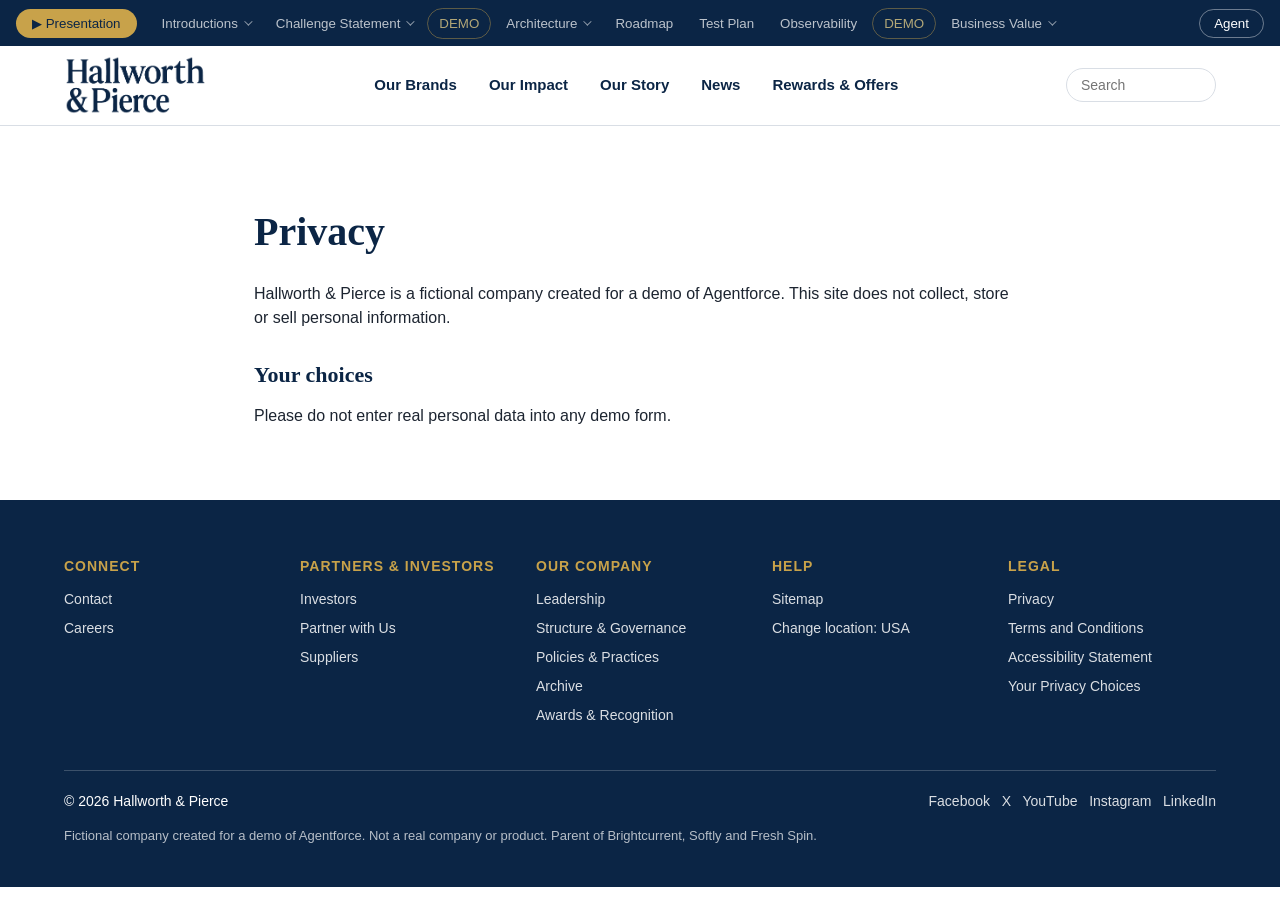
==== commit 5c110414: "Merge architecture nav items, add hover sub-slide menus, fix Salesforce logo on safe harbor slide Co" ====
--- a/privacy.html
+++ b/privacy.html
@@ -28,7 +28,7 @@
 <div class="legal"><span>&copy; 2026 Hallworth &amp; Pierce</span><span><a href="#">Facebook</a> &nbsp; <a href="#">X</a> &nbsp; <a href="#">YouTube</a> &nbsp; <a href="#">Instagram</a> &nbsp; <a href="#">LinkedIn</a></span></div>
 <p class="disc">Fictional company created for a demo of Agentforce. Not a real company or product. Parent of Brightcurrent, Softly and Fresh Spin.</p>
 </div></footer>
-<script src="script.js"></script><script src="deck.js"></script><script type='text/javascript'>
+<script src="script.js"></script><script src="decks/manifest.js"></script><script src="deck.js"></script><script type='text/javascript'>
 	function initEmbeddedMessaging() {
 		try {
 			embeddedservice_bootstrap.settings.language = 'en_US'; // For example, enter 'en' or 'en-US'
--- a/deck.css
+++ b/deck.css
@@ -21,3 +21,16 @@
 .deck:hover .x{opacity:1}.deck .x:hover{background:rgba(255,255,255,.28)}
 body.deck-open{overflow:hidden}
 @media(max-width:700px){.demobar .agentbtn{display:none}}
+/* chip with sub slides: caret + hover menu */
+.demobar .chip{display:inline-flex;align-items:center;gap:6px}
+.demobar .chip .caret{width:6px;height:6px;border-right:1.5px solid currentColor;border-bottom:1.5px solid currentColor;transform:rotate(45deg) translateY(-2px);opacity:.75}
+.navmenu{position:fixed;z-index:400;min-width:260px;max-width:340px;padding:8px;border-radius:14px;background:#0b1f3f;border:1px solid rgba(200,162,74,.35);box-shadow:0 18px 48px rgba(0,0,0,.45);display:none;flex-direction:column;gap:2px;font-family:"Helvetica Neue",Arial,sans-serif}
+.navmenu.open{display:flex;animation:nmIn .14s ease}
+@keyframes nmIn{from{opacity:0;transform:translateY(-4px)}to{opacity:1;transform:none}}
+.navmenu .nm-grp{font-size:10.5px;letter-spacing:.14em;text-transform:uppercase;color:#f3d98b;font-weight:700;padding:9px 10px 4px}
+.navmenu .nm-grp:first-child{padding-top:4px}
+.navmenu .nm-item{display:flex;align-items:center;gap:10px;width:100%;text-align:left;background:none;border:0;border-radius:9px;padding:8px 10px;color:#fff;font:500 13px/1.25 inherit;font-family:inherit;cursor:pointer}
+.navmenu .nm-item:hover,.navmenu .nm-item:focus-visible{background:rgba(255,255,255,.1);outline:none}
+.navmenu .nm-item.on{background:rgba(200,162,74,.28)}
+.navmenu .nm-n{flex:0 0 22px;height:22px;border-radius:50%;display:grid;place-items:center;font-size:11px;font-weight:700;background:rgba(255,255,255,.12);color:#cfe0ff}
+.navmenu .nm-item.on .nm-n{background:var(--accent);color:var(--navy)}
